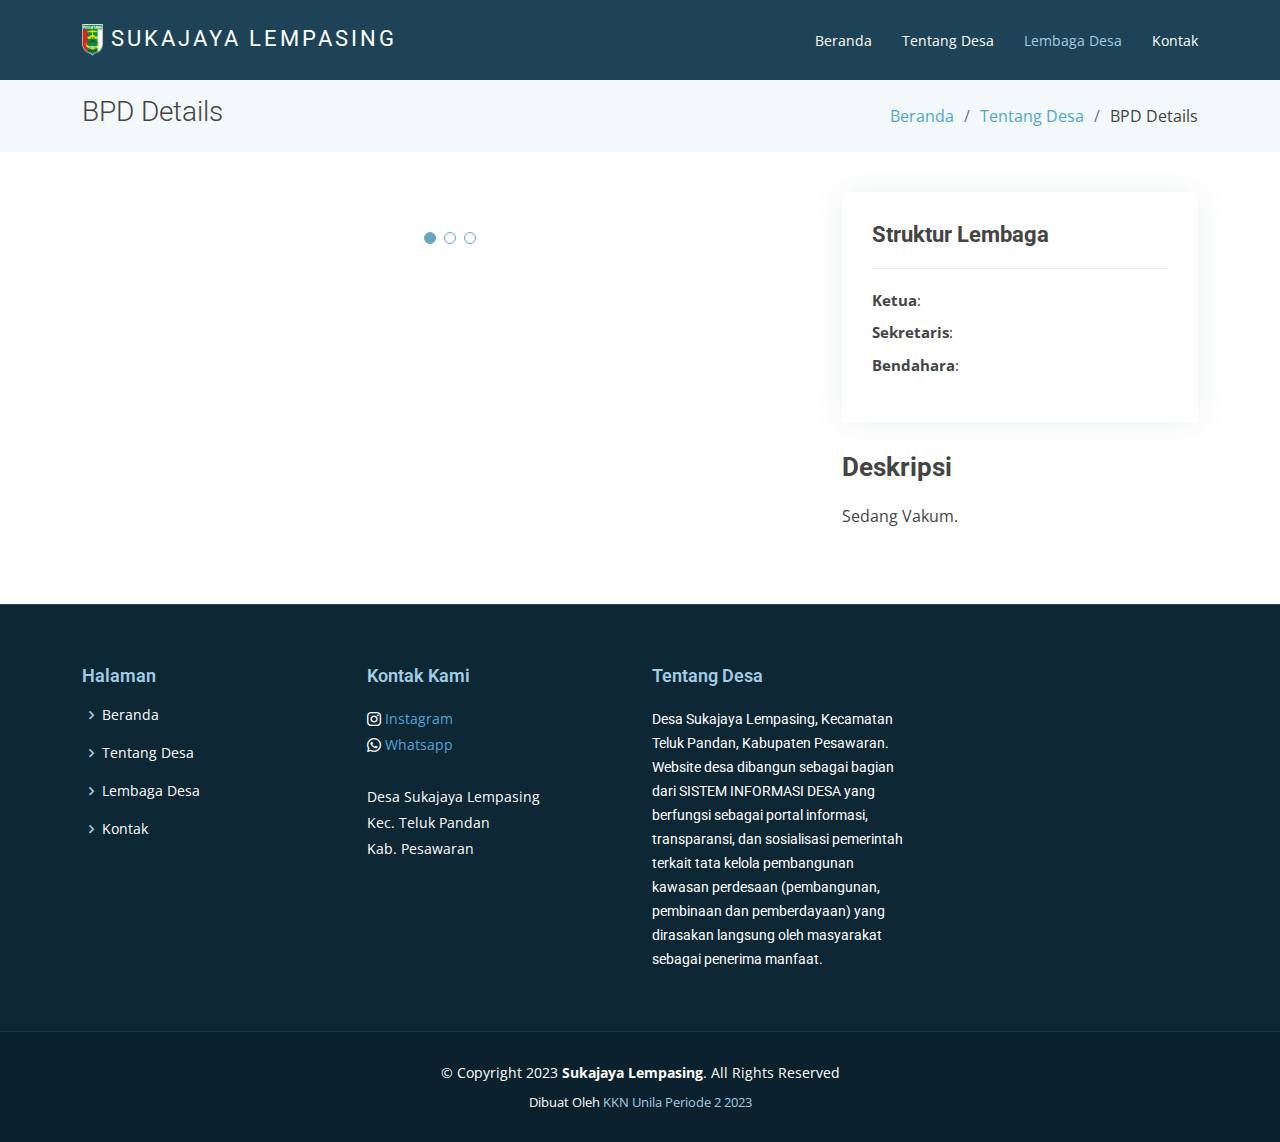
==== bpd.html @ f24c792d "Initial commit" ====
<!DOCTYPE html>
<html lang="en">

<head>
  <meta charset="utf-8">
  <meta content="width=device-width, initial-scale=1.0" name="viewport">

  <title>BPD Details</title>
  <meta content="" name="description">
  <meta content="" name="keywords">

  <!-- Favicons -->
  <link href="assets/img/logoPesawaran.png" rel="icon">
  <link href="assets/img/logoPesawaran.png" rel="apple-touch-icon">

  <!-- Google Fonts -->
  <link href="https://fonts.googleapis.com/css?family=Open+Sans:300,300i,400,400i,600,600i,700,700i|Roboto:300,300i,400,400i,500,500i,700,700i&display=swap" rel="stylesheet">

  <!-- Vendor CSS Files -->
  <link href="assets/vendor/animate.css/animate.min.css" rel="stylesheet">
  <link href="assets/vendor/aos/aos.css" rel="stylesheet">
  <link href="assets/vendor/bootstrap/css/bootstrap.min.css" rel="stylesheet">
  <link href="assets/vendor/bootstrap-icons/bootstrap-icons.css" rel="stylesheet">
  <link href="assets/vendor/boxicons/css/boxicons.min.css" rel="stylesheet">
  <link href="assets/vendor/glightbox/css/glightbox.min.css" rel="stylesheet">
  <link href="assets/vendor/swiper/swiper-bundle.min.css" rel="stylesheet">

  <!-- Template Main CSS File -->
  <link href="assets/css/style.css" rel="stylesheet">

  <!-- =======================================================
  * Template Name: Moderna
  * Updated: May 30 2023 with Bootstrap v5.3.0
  * Template URL: https://bootstrapmade.com/free-bootstrap-template-corporate-moderna/
  * Author: BootstrapMade.com
  * License: https://bootstrapmade.com/license/
  ======================================================== -->
</head>

<body>

  <!-- ======= Header ======= -->
  <header id="header" class="fixed-top d-flex align-items-center ">
    <div class="container d-flex justify-content-between align-items-center">

      <div class="logo">
        <h1 class="text-light"><a href="index.html"><img src="assets/img/Lambang_Kabupaten_Pesawaran.png" alt="Lambang Kabupaten Pesawaran"><span> Sukajaya Lempasing</span></a></h1>
     </div>

      <nav id="navbar" class="navbar">
        <ul>
          <li><a href="index.html">Beranda</a></li>
          <li><a href="about.html">Tentang Desa</a></li>
          <li><a class="active " href="portfolio.html">Lembaga Desa</a></li>
          <li><a href="contact.html">Kontak</a></li>
        </ul>
        <i class="bi bi-list mobile-nav-toggle"></i>
      </nav><!-- .navbar --><!-- .navbar -->

    </div>
  </header><!-- End Header -->

  <main id="main">

    <!-- ======= Our Portfolio Section ======= -->
    <section class="breadcrumbs">
      <div class="container">

        <div class="d-flex justify-content-between align-items-center">
          <h2>BPD Details</h2>
          <ol>
            <li><a href="index.html">Beranda</a></li>
            <li><a href="portfolio.html">Tentang Desa</a></li>
            <li>BPD Details</li>
          </ol>
        </div>

      </div>
    </section><!-- End Our Portfolio Section -->

    <!-- ======= Portfolio Details Section ======= -->
    <section id="portfolio-details" class="portfolio-details">
      <div class="container">

        <div class="row gy-4">

          <div class="col-lg-8">
            <div class="portfolio-details-slider swiper">
              <div class="swiper-wrapper align-items-center">

                <div class="swiper-slide">
                  <img src="assets/img/portfolio/portfolio-1.jpg" alt="">
                </div>

                <div class="swiper-slide">
                  <img src="assets/img/portfolio/portfolio-2.jpg" alt="">
                </div>

                <div class="swiper-slide">
                  <img src="assets/img/portfolio/portfolio-3.jpg" alt="">
                </div>

              </div>
              <div class="swiper-pagination"></div>
            </div>
          </div>

          <div class="col-lg-4">
            <div class="portfolio-info">
              <h3>Struktur Lembaga</h3>
              <ul>
                <li><strong>Ketua</strong>: </li>
                <li><strong>Sekretaris</strong>: </li>
                <li><strong>Bendahara</strong>: </li>
              </ul>
            </div>
            <div class="portfolio-description">
              <h2>Deskripsi</h2>
              <p>
                Sedang Vakum.
              </p>
            </div>
          </div>

        </div>

      </div>
    </section><!-- End Portfolio Details Section -->

  </main><!-- End #main -->

<!-- ======= Footer ======= -->
<footer id="footer" data-aos="fade-up" data-aos-easing="ease-in-out" data-aos-duration="500">

    <div class="footer-top">
      <div class="container">
        <div class="row">
  
          <div class="col-lg-3 col-md-6 footer-links">
            <h4>Halaman</h4>
            <ul>
              <li><i class="bx bx-chevron-right"></i> <a href="index.html">Beranda</a></li>
              <li><i class="bx bx-chevron-right"></i> <a href="#">Tentang Desa</a></li>
              <li><i class="bx bx-chevron-right"></i> <a href="portfolio.html">Lembaga Desa</a></li>
              <li><i class="bx bx-chevron-right"></i> <a href="contact.html">Kontak</a></li>
            </ul>
          </div>
  
          <div class="col-lg-3 col-md-6 footer-contact">
            <h4>Kontak Kami</h4>
            <p>
                <i class="bi bi-instagram"></i> <h7><a href="https://www.instagram.com/pemdesasukajayalempasing/"> Instagram</a></h7><br>
                <i class="bi bi-whatsapp"></i> <h7><a href="https://wa.me/6282177950870"> Whatsapp</a></h7><br><br>
                Desa Sukajaya Lempasing<br>
                Kec. Teluk Pandan<br>
                Kab. Pesawaran<br><br>
            </p>
  
          </div>
  
          <div class="col-lg-3 col-md-6 footer-info">
            <h3>Tentang Desa</h3>
            <p>Desa Sukajaya Lempasing, Kecamatan Teluk Pandan, Kabupaten Pesawaran. Website desa dibangun sebagai bagian dari SISTEM INFORMASI DESA yang berfungsi sebagai portal informasi, transparansi, dan sosialisasi pemerintah terkait tata kelola pembangunan kawasan perdesaan (pembangunan, pembinaan dan pemberdayaan) yang dirasakan langsung oleh masyarakat sebagai penerima manfaat.</p>
          </div>
  
        </div>
      </div>
    </div>
  
    <div class="container">
      <div class="copyright">
        &copy; Copyright 2023 <strong><span>Sukajaya Lempasing</span></strong>. All Rights Reserved
      </div>
      <div class="credits">
        <!-- All the links in the footer should remain intact. -->
        <!-- You can delete the links only if you purchased the pro version. -->
        <!-- Licensing information: https://bootstrapmade.com/license/ -->
        <!-- Purchase the pro version with working PHP/AJAX contact form: https://bootstrapmade.com/free-bootstrap-template-corporate-moderna/ -->
        Dibuat Oleh <a href="https://www.instagram.com/kkn2023_sukajayalempasing/">KKN Unila Periode 2 2023</a>
      </div>
    </div>
</footer><!-- end footer -->

  <a href="#" class="back-to-top d-flex align-items-center justify-content-center"><i class="bi bi-arrow-up-short"></i></a>

  <!-- Vendor JS Files -->
  <script src="assets/vendor/purecounter/purecounter_vanilla.js"></script>
  <script src="assets/vendor/aos/aos.js"></script>
  <script src="assets/vendor/bootstrap/js/bootstrap.bundle.min.js"></script>
  <script src="assets/vendor/glightbox/js/glightbox.min.js"></script>
  <script src="assets/vendor/isotope-layout/isotope.pkgd.min.js"></script>
  <script src="assets/vendor/swiper/swiper-bundle.min.js"></script>
  <script src="assets/vendor/waypoints/noframework.waypoints.js"></script>
  <script src="assets/vendor/php-email-form/validate.js"></script>

  <!-- Template Main JS File -->
  <script src="assets/js/main.js"></script>

</body>

</html>
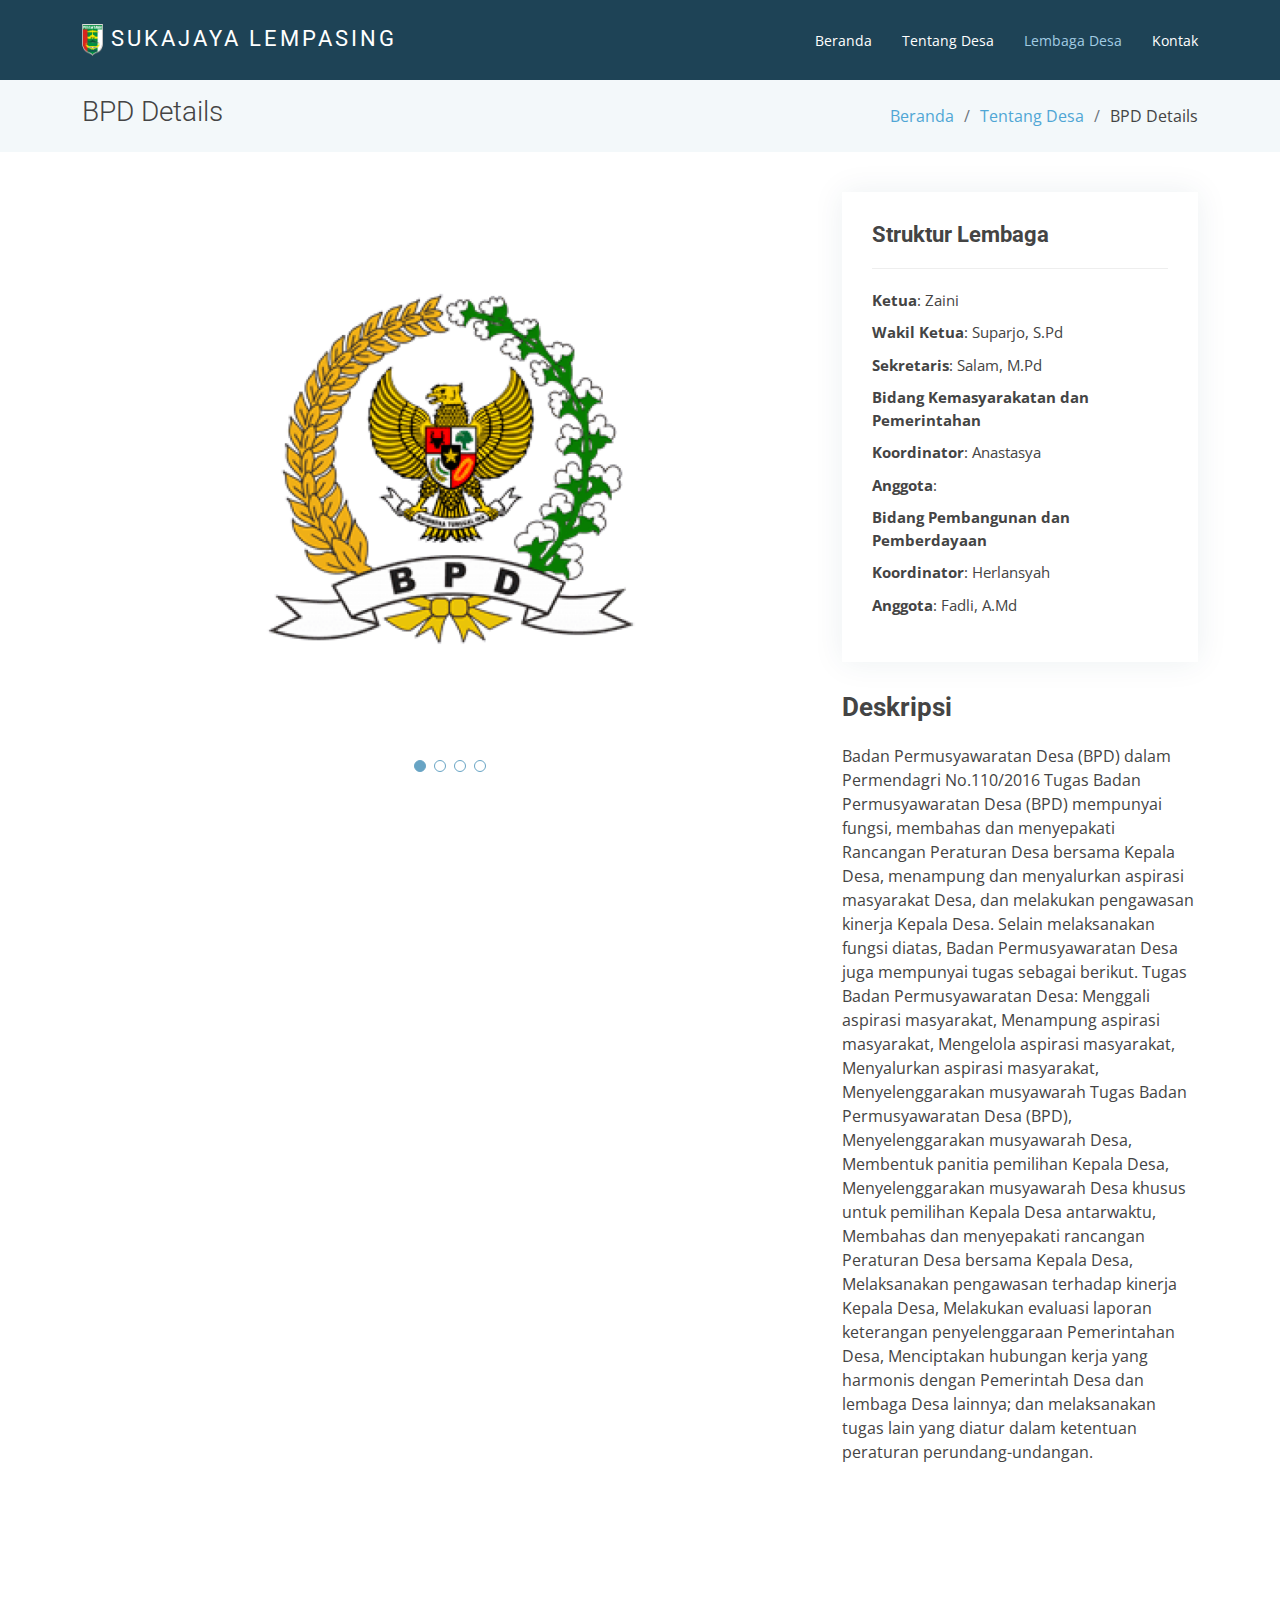
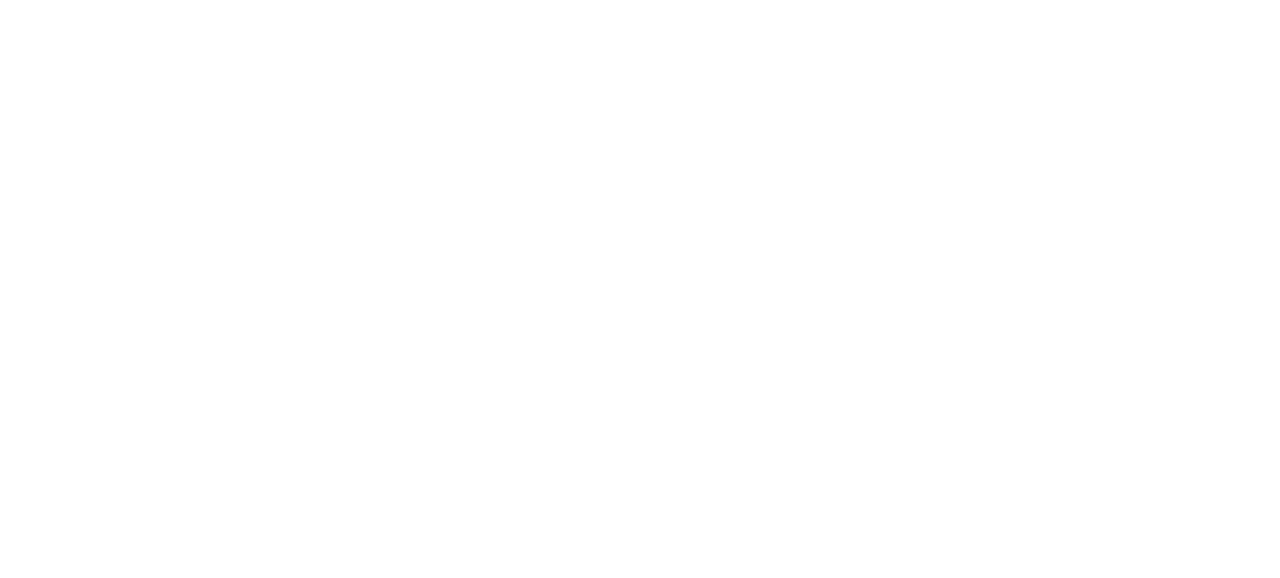
==== commit cd734dd2: "update revisi1 pak kades" ====
--- a/bpd.html
+++ b/bpd.html
@@ -89,15 +89,19 @@
               <div class="swiper-wrapper align-items-center">
 
                 <div class="swiper-slide">
-                  <img src="assets/img/portfolio/portfolio-1.jpg" alt="">
-                </div>
-
-                <div class="swiper-slide">
-                  <img src="assets/img/portfolio/portfolio-2.jpg" alt="">
-                </div>
-
-                <div class="swiper-slide">
-                  <img src="assets/img/portfolio/portfolio-3.jpg" alt="">
+                  <img src="assets/img/bpd/bpd0.png" alt="">
+                </div>
+
+                <div class="swiper-slide">
+                  <img src="assets/img/bpd/bpd1.png" alt="">
+                </div>
+
+                <div class="swiper-slide">
+                  <img src="assets/img/bpd/bpd2.png" alt="">
+                </div>
+
+                <div class="swiper-slide">
+                  <img src="assets/img/bpd/bpd3.png" alt="">
                 </div>
 
               </div>
@@ -109,16 +113,36 @@
             <div class="portfolio-info">
               <h3>Struktur Lembaga</h3>
               <ul>
-                <li><strong>Ketua</strong>: </li>
-                <li><strong>Sekretaris</strong>: </li>
-                <li><strong>Bendahara</strong>: </li>
+                <li><strong>Ketua</strong>: Zaini</li>
+                <li><strong>Wakil Ketua</strong>: Suparjo, S.Pd</li>
+                <li><strong>Sekretaris</strong>: Salam, M.Pd</li>
+                <li><strong>Bidang Kemasyarakatan dan Pemerintahan</strong></li>
+                <li><strong>Koordinator</strong>: Anastasya</li>
+                <li><strong>Anggota</strong>:</li>
+                <li><strong>Bidang Pembangunan dan Pemberdayaan</strong></li>
+                <li><strong>Koordinator</strong>: Herlansyah</li>
+                <li><strong>Anggota</strong>: Fadli, A.Md</li>
               </ul>
             </div>
             <div class="portfolio-description">
               <h2>Deskripsi</h2>
               <p>
-                Sedang Vakum.
+                Badan Permusyawaratan Desa (BPD) dalam Permendagri No.110/2016 Tugas Badan Permusyawaratan Desa (BPD) mempunyai fungsi, membahas dan menyepakati Rancangan Peraturan Desa bersama Kepala Desa, menampung dan menyalurkan aspirasi masyarakat Desa, dan melakukan pengawasan kinerja Kepala Desa. Selain melaksanakan fungsi diatas, Badan Permusyawaratan Desa juga mempunyai tugas sebagai berikut. 
+                Tugas Badan Permusyawaratan Desa:
+                  Menggali aspirasi masyarakat,
+                  Menampung aspirasi masyarakat,
+                  Mengelola aspirasi masyarakat,
+                  Menyalurkan aspirasi masyarakat,
+                  Menyelenggarakan musyawarah Tugas Badan Permusyawaratan Desa (BPD),
+                  Menyelenggarakan musyawarah Desa,
+                  Membentuk panitia pemilihan Kepala Desa,
+                  Menyelenggarakan musyawarah Desa khusus untuk pemilihan Kepala Desa antarwaktu,
+                  Membahas dan menyepakati rancangan Peraturan Desa bersama Kepala Desa,
+                  Melaksanakan pengawasan terhadap kinerja Kepala Desa,
+                  Melakukan evaluasi laporan keterangan penyelenggaraan Pemerintahan Desa,
+                  Menciptakan hubungan kerja yang harmonis dengan Pemerintah Desa dan lembaga Desa lainnya; dan melaksanakan tugas lain yang diatur dalam ketentuan peraturan perundang-undangan.
               </p>
+
             </div>
           </div>
 
